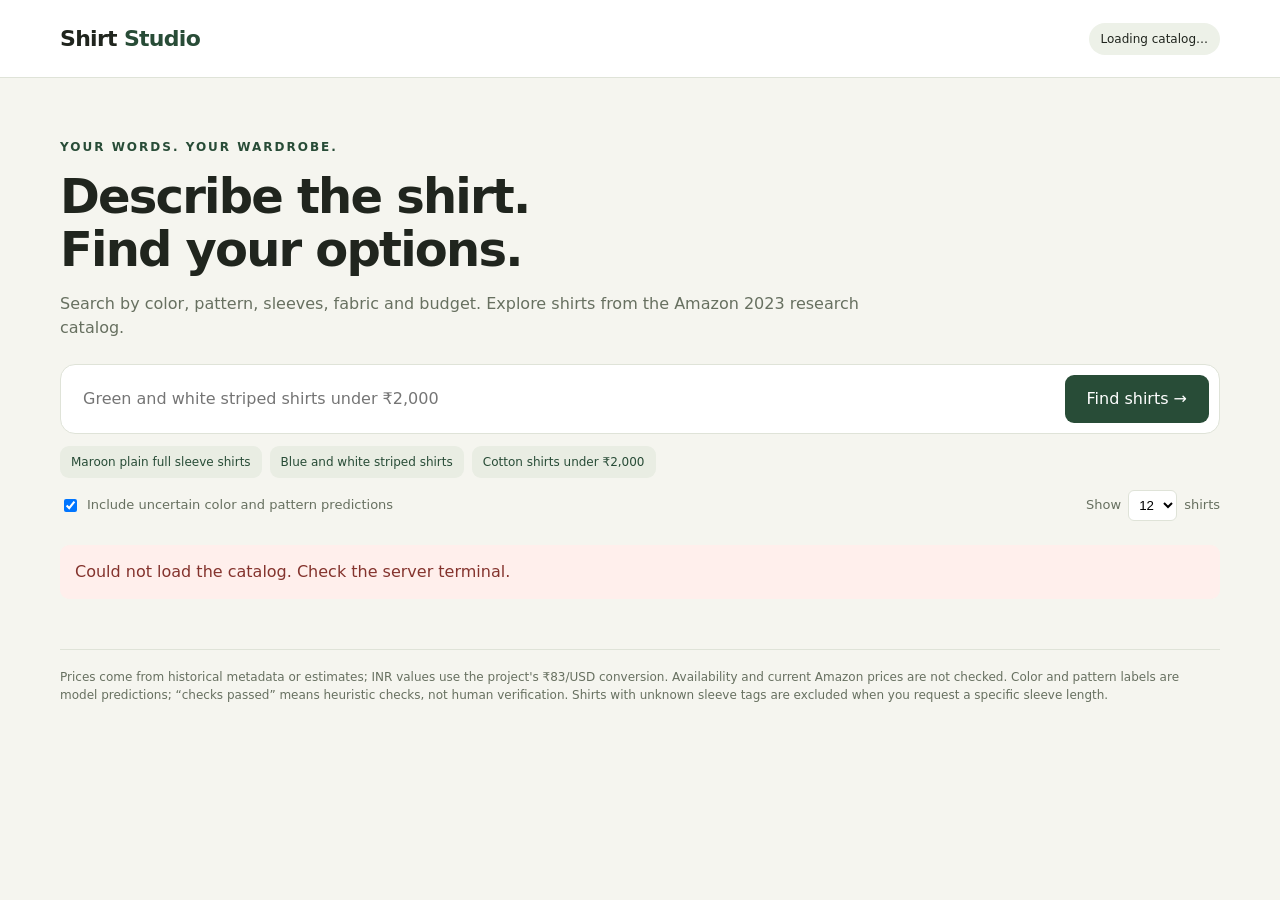
==== DuckDB idea/web/index.html @ e2780178 "Add new architecture: DuckDB query app with self-contained catalog Natural-language -> LLM SQL -> SQ" ====
<!doctype html>
<html lang="en">
<head>
<meta charset="utf-8"><meta name="viewport" content="width=device-width,initial-scale=1">
<title>Shirt Studio · Find your next shirt</title>
<style>
:root{--ink:#20251e;--muted:#677060;--green:#284c37;--paper:#f5f5ef;--line:#dfe3d8}*{box-sizing:border-box}body{margin:0;background:var(--paper);color:var(--ink);font:16px/1.5 system-ui,sans-serif}header{border-bottom:1px solid var(--line);background:#fff}nav,main{max-width:1220px;margin:auto;padding:22px 30px}nav{display:flex;align-items:center;justify-content:space-between}.brand{font-size:22px;font-weight:750;letter-spacing:-.7px}.brand span{color:var(--green)}.pill{font-size:12px;background:#edf1e8;padding:7px 12px;border-radius:30px}.hero{max-width:860px;margin:38px 0 24px}.eyebrow{font-size:12px;color:var(--green);font-weight:700;letter-spacing:2px;text-transform:uppercase}h1{font-size:clamp(30px,5vw,48px);line-height:1.1;letter-spacing:-1.8px;margin:14px 0}p{color:var(--muted)}form{background:#fff;border:1px solid var(--line);border-radius:15px;padding:10px;display:flex;gap:8px}input[type=text]{flex:1;min-width:0;font:inherit;border:0;padding:12px;background:transparent;outline:none}input[type=text]:focus{box-shadow:inset 0 -2px var(--green)}button{border:0;border-radius:9px;font:inherit;cursor:pointer;background:var(--green);color:white;padding:12px 22px}button:disabled{opacity:.55;cursor:wait}.examples{display:flex;flex-wrap:wrap;gap:8px;margin:12px 0}.examples button{font-size:12px;background:#e9ede3;color:var(--green);padding:7px 11px}.options{display:flex;justify-content:space-between;gap:15px;align-items:center;color:var(--muted);font-size:13px}.options label{display:flex;gap:7px;align-items:center}select{padding:6px;border:1px solid var(--line);border-radius:6px;background:white}.info{margin:24px 0 15px}.info h2{font-size:20px;margin:0}.info p{margin:5px 0}.error{color:#84332d;background:#ffefec;padding:15px;border-radius:9px}.grid{display:grid;grid-template-columns:repeat(4,minmax(0,1fr));gap:18px}.card{background:white;border:1px solid var(--line);border-radius:13px;overflow:hidden}.photo{display:block;background:#fff;width:100%;height:255px;object-fit:contain;padding:14px}.photo-error{display:none;height:255px;place-items:center;background:#f0f1eb;color:var(--muted)}.body{padding:16px}.store{font-size:11px;color:var(--muted);text-transform:uppercase;letter-spacing:.5px}.title{font-size:14px;margin:6px 0 12px;display:-webkit-box;-webkit-line-clamp:2;-webkit-box-orient:vertical;overflow:hidden;min-height:42px}.price{font-size:20px;font-weight:700}.price small{font-size:10px;color:var(--muted);font-weight:500}.rating{font-size:12px;margin:6px 0;color:var(--muted)}.tags{display:flex;flex-wrap:wrap;gap:5px;margin:12px 0}.tag{font-size:11px;padding:3px 7px;border-radius:5px;background:#eef1e9}.badge{font-size:10px;background:#fbefdb;color:#765916;padding:4px 7px;border-radius:5px;display:inline-block}.badge.ok{background:#e5eee5;color:#355b36}.asin{font:10px ui-monospace,monospace;color:var(--muted);margin-top:9px}.image-link{font-size:12px;color:var(--green)}details{margin:24px 0;font-size:13px}summary{cursor:pointer;color:var(--green)}pre{padding:15px;overflow:auto;border-radius:9px;background:#e9ede3;font-size:12px}footer{font-size:12px;color:var(--muted);border-top:1px solid var(--line);padding-top:18px;margin:35px 0 20px}#busy{color:var(--green);margin-top:16px}@media(max-width:1000px){.grid{grid-template-columns:repeat(3,1fr)}}@media(max-width:750px){.grid{grid-template-columns:repeat(2,1fr)}nav,main{padding:18px}.pill{max-width:170px;text-align:center}.hero{margin-top:25px}.photo{height:220px}}@media(max-width:450px){.grid{grid-template-columns:1fr}.options{align-items:flex-start;flex-direction:column}form{flex-direction:column}.photo{height:300px}}
</style>
</head>
<body>
<header><nav><div class="brand">Shirt <span>Studio</span></div><span class="pill" id="catalog-count">Loading catalog…</span></nav></header>
<main>
<section class="hero"><div class="eyebrow">Your words. Your wardrobe.</div><h1>Describe the shirt.<br>Find your options.</h1><p>Search by color, pattern, sleeves, fabric and budget. Explore shirts from the Amazon 2023 research catalog.</p></section>
<form id="search"><input id="query" type="text" maxlength="1000" aria-label="Describe a shirt" placeholder="Green and white striped shirts under ₹2,000" required><button id="submit" type="submit">Find shirts →</button></form>
<div class="examples" id="examples"><button type="button">Maroon plain full sleeve shirts</button><button type="button">Blue and white striped shirts</button><button type="button">Cotton shirts under ₹2,000</button></div>
<div class="options"><label><input type="checkbox" id="uncertain" checked>Include uncertain color and pattern predictions</label><label>Show <select id="limit"><option>12</option><option>24</option><option>48</option></select> shirts</label></div>
<p id="busy" hidden role="status">Interpreting your request and searching the catalog…</p>
<div class="info" id="info" aria-live="polite"></div><div class="grid" id="results"></div>
<details id="query-detail" hidden><summary>How this search worked</summary><p>Request → LLM-generated filter SQL → validation → DuckDB scans Parquet → ranking.</p><pre id="sql"></pre><p id="ranking"></p></details>
<footer>Prices come from historical metadata or estimates; INR values use the project's ₹83/USD conversion. Availability and current Amazon prices are not checked. Color and pattern labels are model predictions; “checks passed” means heuristic checks, not human verification. Shirts with unknown sleeve tags are excluded when you request a specific sleeve length.</footer>
</main>
<script>
const $=id=>document.getElementById(id);
const text=(tag,value,cls)=>{const e=document.createElement(tag);e.textContent=value;if(cls)e.className=cls;return e;};
const safeURL=value=>{try{const u=new URL(value);return ['https:','http:'].includes(u.protocol)?u.href:null;}catch{return null;}};
function render(data){
 $('results').replaceChildren();$('info').replaceChildren();
 const unsupported=data.unsupported?.length;
 $('info').append(text('h2',unsupported?'This detail is unavailable':`${data.total_matches.toLocaleString()} matching shirts`));
 $('info').append(text('p',data.explanation||''));
 if(unsupported)$('info').append(text('p','Unavailable attributes: '+data.unsupported.join(', ')));
 if(!unsupported&&!data.products.length)$('info').append(text('p','Try another color, pattern or budget. Your filters have not been relaxed.'));
 for(const p of data.products){
  const card=text('article','','card');const image=document.createElement('img');image.className='photo';image.alt=p.title||'Shirt';image.loading='lazy';image.referrerPolicy='no-referrer';const url=safeURL(p.image_url);const fallback=text('div','Image unavailable','photo-error');image.onerror=()=>{image.style.display='none';fallback.style.display='grid';};if(url)image.src=url;else{image.style.display='none';fallback.style.display='grid';}card.append(image,fallback);
  const body=text('div','','body');body.append(text('div',p.store||'Shirt catalog','store'),text('h3',p.title||p.parent_asin,'title'));
  const price=text('div',p.price_inr_est==null?'Price unavailable':'₹'+Math.round(p.price_inr_est).toLocaleString('en-IN'),'price');const exact=(p.price_source||'').startsWith('exact');price.append(text('small',exact?' · historical price':' · estimated price'));body.append(price);
  body.append(text('div',`${p.average_rating??'—'} / 5 · ${(p.rating_number||0).toLocaleString()} ratings`,'rating'));
  const tags=text('div','','tags');for(const value of [...(p.color||'').split('|').filter(Boolean),(p.pattern||'unknown').replaceAll('_',' '),p.sleeve==='full'?'full sleeve':p.sleeve==='half'?'half sleeve':'sleeve unknown'].filter(Boolean))tags.append(text('span',value,'tag'));body.append(tags);
  body.append(text('span',p.vision_status==='ok'?'Color/pattern checks passed':p.vision_status==='needs_review'?'Color/pattern uncertain':'Color/pattern unavailable','badge'+(p.vision_status==='ok'?' ok':'')));
  body.append(text('div',p.parent_asin,'asin'));if(url){const a=text('a','Open full image','image-link');a.href=url;a.target='_blank';a.rel='noopener noreferrer';body.append(a);}card.append(body);$('results').append(card);
 }
 $('query-detail').hidden=!data.sql;$('sql').textContent=data.sql||'';$('ranking').textContent=data.ranking||'';
}
async function search(){
 $('submit').disabled=true;$('busy').hidden=false;
 try{const response=await fetch('/api/search',{method:'POST',headers:{'Content-Type':'application/json'},body:JSON.stringify({query:$('query').value,limit:Number($('limit').value),include_uncertain:$('uncertain').checked})});const data=await response.json();if(!response.ok)throw new Error(typeof data.detail==='string'?data.detail:'The search request could not be completed.');render(data);}catch(e){$('info').replaceChildren(text('p',e.message,'error'));}finally{$('submit').disabled=false;$('busy').hidden=true;}
}
$('search').addEventListener('submit',e=>{e.preventDefault();search();});$('examples').addEventListener('click',e=>{if(e.target.tagName==='BUTTON'){$('query').value=e.target.textContent;search();}});
(async()=>{try{const health=await(await fetch('/api/health')).json();$('catalog-count').textContent=health.products.toLocaleString()+' shirts';render(await(await fetch('/api/browse')).json());if(!health.llm_configured)$('info').append(text('p','Catalog browsing is ready. Add your API settings to the project .env file to enable natural-language search.'));}catch(e){$('info').append(text('p','Could not load the catalog. Check the server terminal.','error'));}})();
</script>
</body></html>
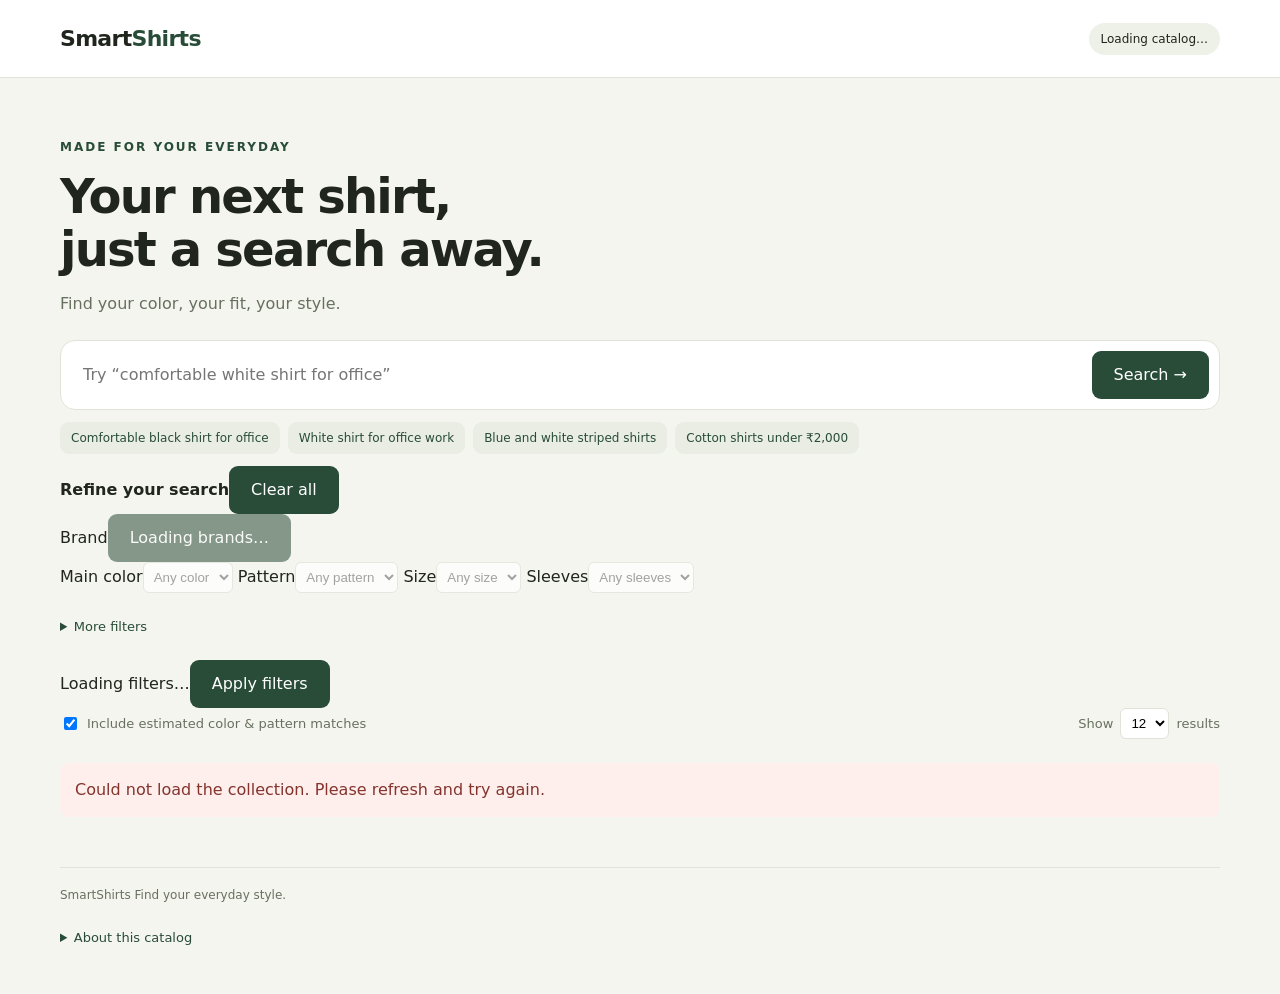
==== commit 494d618c: "Update DuckDB query app: compact catalog, product details, relevance gate, and reorganized structure" ====
--- a/DuckDB idea/web/index.html
+++ b/DuckDB idea/web/index.html
@@ -2,50 +2,93 @@
 <html lang="en">
 <head>
 <meta charset="utf-8"><meta name="viewport" content="width=device-width,initial-scale=1">
-<title>Shirt Studio · Find your next shirt</title>
+<title>SmartShirts · Find your next shirt</title>
+<link rel="stylesheet" href="/assets/product_details.css">
+<link rel="stylesheet" href="/assets/catalog_filters.css">
 <style>
 :root{--ink:#20251e;--muted:#677060;--green:#284c37;--paper:#f5f5ef;--line:#dfe3d8}*{box-sizing:border-box}body{margin:0;background:var(--paper);color:var(--ink);font:16px/1.5 system-ui,sans-serif}header{border-bottom:1px solid var(--line);background:#fff}nav,main{max-width:1220px;margin:auto;padding:22px 30px}nav{display:flex;align-items:center;justify-content:space-between}.brand{font-size:22px;font-weight:750;letter-spacing:-.7px}.brand span{color:var(--green)}.pill{font-size:12px;background:#edf1e8;padding:7px 12px;border-radius:30px}.hero{max-width:860px;margin:38px 0 24px}.eyebrow{font-size:12px;color:var(--green);font-weight:700;letter-spacing:2px;text-transform:uppercase}h1{font-size:clamp(30px,5vw,48px);line-height:1.1;letter-spacing:-1.8px;margin:14px 0}p{color:var(--muted)}form{background:#fff;border:1px solid var(--line);border-radius:15px;padding:10px;display:flex;gap:8px}input[type=text]{flex:1;min-width:0;font:inherit;border:0;padding:12px;background:transparent;outline:none}input[type=text]:focus{box-shadow:inset 0 -2px var(--green)}button{border:0;border-radius:9px;font:inherit;cursor:pointer;background:var(--green);color:white;padding:12px 22px}button:disabled{opacity:.55;cursor:wait}.examples{display:flex;flex-wrap:wrap;gap:8px;margin:12px 0}.examples button{font-size:12px;background:#e9ede3;color:var(--green);padding:7px 11px}.options{display:flex;justify-content:space-between;gap:15px;align-items:center;color:var(--muted);font-size:13px}.options label{display:flex;gap:7px;align-items:center}select{padding:6px;border:1px solid var(--line);border-radius:6px;background:white}.info{margin:24px 0 15px}.info h2{font-size:20px;margin:0}.info p{margin:5px 0}.error{color:#84332d;background:#ffefec;padding:15px;border-radius:9px}.grid{display:grid;grid-template-columns:repeat(4,minmax(0,1fr));gap:18px}.card{background:white;border:1px solid var(--line);border-radius:13px;overflow:hidden}.photo{display:block;background:#fff;width:100%;height:255px;object-fit:contain;padding:14px}.photo-error{display:none;height:255px;place-items:center;background:#f0f1eb;color:var(--muted)}.body{padding:16px}.store{font-size:11px;color:var(--muted);text-transform:uppercase;letter-spacing:.5px}.title{font-size:14px;margin:6px 0 12px;display:-webkit-box;-webkit-line-clamp:2;-webkit-box-orient:vertical;overflow:hidden;min-height:42px}.price{font-size:20px;font-weight:700}.price small{font-size:10px;color:var(--muted);font-weight:500}.rating{font-size:12px;margin:6px 0;color:var(--muted)}.tags{display:flex;flex-wrap:wrap;gap:5px;margin:12px 0}.tag{font-size:11px;padding:3px 7px;border-radius:5px;background:#eef1e9}.badge{font-size:10px;background:#fbefdb;color:#765916;padding:4px 7px;border-radius:5px;display:inline-block}.badge.ok{background:#e5eee5;color:#355b36}.asin{font:10px ui-monospace,monospace;color:var(--muted);margin-top:9px}.image-link{font-size:12px;color:var(--green)}details{margin:24px 0;font-size:13px}summary{cursor:pointer;color:var(--green)}pre{padding:15px;overflow:auto;border-radius:9px;background:#e9ede3;font-size:12px}footer{font-size:12px;color:var(--muted);border-top:1px solid var(--line);padding-top:18px;margin:35px 0 20px}#busy{color:var(--green);margin-top:16px}@media(max-width:1000px){.grid{grid-template-columns:repeat(3,1fr)}}@media(max-width:750px){.grid{grid-template-columns:repeat(2,1fr)}nav,main{padding:18px}.pill{max-width:170px;text-align:center}.hero{margin-top:25px}.photo{height:220px}}@media(max-width:450px){.grid{grid-template-columns:1fr}.options{align-items:flex-start;flex-direction:column}form{flex-direction:column}.photo{height:300px}}
 </style>
+<link rel="stylesheet" href="/assets/storefront.css">
 </head>
 <body>
-<header><nav><div class="brand">Shirt <span>Studio</span></div><span class="pill" id="catalog-count">Loading catalog…</span></nav></header>
+<header><nav><div class="brand">Smart<span>Shirts</span></div><span class="pill" id="catalog-count">Loading catalog…</span></nav></header>
 <main>
-<section class="hero"><div class="eyebrow">Your words. Your wardrobe.</div><h1>Describe the shirt.<br>Find your options.</h1><p>Search by color, pattern, sleeves, fabric and budget. Explore shirts from the Amazon 2023 research catalog.</p></section>
-<form id="search"><input id="query" type="text" maxlength="1000" aria-label="Describe a shirt" placeholder="Green and white striped shirts under ₹2,000" required><button id="submit" type="submit">Find shirts →</button></form>
-<div class="examples" id="examples"><button type="button">Maroon plain full sleeve shirts</button><button type="button">Blue and white striped shirts</button><button type="button">Cotton shirts under ₹2,000</button></div>
-<div class="options"><label><input type="checkbox" id="uncertain" checked>Include uncertain color and pattern predictions</label><label>Show <select id="limit"><option>12</option><option>24</option><option>48</option></select> shirts</label></div>
-<p id="busy" hidden role="status">Interpreting your request and searching the catalog…</p>
+<section class="hero"><div class="eyebrow">Made for your everyday</div><h1>Your next shirt,<br>just a search away.</h1><p>Find your color, your fit, your style.</p></section>
+<form id="search"><input id="query" type="text" maxlength="1000" aria-label="Describe a shirt" placeholder="Try “comfortable white shirt for office”"><button id="submit" type="submit">Search →</button></form>
+<div class="examples" id="examples"><button type="button">Comfortable black shirt for office</button><button type="button">White shirt for office work</button><button type="button">Blue and white striped shirts</button><button type="button">Cotton shirts under ₹2,000</button></div>
+<section class="filter-panel" aria-label="Optional product filters">
+ <div class="filter-top"><strong>Refine your search</strong><button type="button" id="filter-clear" class="filter-clear">Clear all</button></div>
+ <div class="filter-grid">
+  <div class="filter-field"><span>Brand</span><button type="button" id="brand-button" class="brand-button" disabled>Loading brands…</button></div>
+  <label class="filter-field">Main color<select id="filter-color" disabled><option value="">Any color</option></select></label>
+  <label class="filter-field">Pattern<select id="filter-pattern" disabled><option value="">Any pattern</option></select></label>
+  <label class="filter-field">Size<select id="filter-size" disabled><option value="">Any size</option></select></label>
+  <label class="filter-field">Sleeves<select id="filter-sleeve" disabled><option value="">Any sleeves</option></select></label>
+ </div>
+ <details class="more-filters"><summary>More filters</summary><div class="filter-grid">
+  <label class="filter-field">Fabric<select id="filter-fabric" disabled><option value="">Any fabric</option></select></label>
+  <label class="filter-field">Fit<select id="filter-fit" disabled><option value="">Any fit</option></select></label>
+  <label class="filter-field">Pockets<select id="filter-pocket" disabled><option value="">Any pockets</option></select></label>
+  <label class="filter-field">Maximum price (₹)<input id="filter-max_price" type="number" min="0.01" max="10000000" step="any" placeholder="Any budget"></label>
+ </div></details>
+ <div id="filter-chips" class="filter-chips"></div>
+ <div class="filter-bottom"><span id="filter-status" role="status">Loading filters…</span><button type="button" id="filter-apply" class="filter-apply">Apply filters</button></div>
+</section>
+<div class="options"><label><input type="checkbox" id="uncertain" checked>Include estimated color & pattern matches</label><label>Show <select id="limit"><option>12</option><option>24</option><option>48</option></select> results</label></div>
+<p id="busy" hidden role="status">Finding your shirts…</p>
 <div class="info" id="info" aria-live="polite"></div><div class="grid" id="results"></div>
-<details id="query-detail" hidden><summary>How this search worked</summary><p>Request → LLM-generated filter SQL → validation → DuckDB scans Parquet → ranking.</p><pre id="sql"></pre><p id="ranking"></p></details>
-<footer>Prices come from historical metadata or estimates; INR values use the project's ₹83/USD conversion. Availability and current Amazon prices are not checked. Color and pattern labels are model predictions; “checks passed” means heuristic checks, not human verification. Shirts with unknown sleeve tags are excluded when you request a specific sleeve length.</footer>
+<footer><div class="footer-brand">SmartShirts <span>Find your everyday style.</span></div><details><summary>About this catalog</summary><p>Based on Amazon listings from 2023. Prices are historical or estimated; current stock and prices may differ. Colors and patterns are estimated from images. Sizes are shown only where recorded.</p></details></footer>
 </main>
+<dialog id="product-dialog" class="product-dialog" aria-labelledby="product-heading">
+ <div class="detail-bar"><span>Shirt details</span><form method="dialog"><button class="detail-close" aria-label="Close product details" autofocus>Close ×</button></form></div>
+ <div id="product-content" aria-live="polite"></div>
+</dialog>
+<dialog id="brand-dialog" class="brand-dialog" aria-labelledby="brand-heading">
+ <div class="brand-header"><h2 id="brand-heading">Find a brand</h2><form method="dialog"><button aria-label="Close brand list">Close ×</button></form></div>
+ <p class="brand-help">Choose your favorites, or explore every brand.</p>
+ <input id="brand-search" type="search" placeholder="Search brand names…" aria-label="Search the full brand list" autofocus>
+ <div id="brand-count" class="brand-count" role="status"></div>
+ <div id="brand-list" class="brand-list" aria-label="Catalog brands"></div>
+ <div class="brand-footer"><button id="brand-clear" type="button" class="filter-clear">Clear brands</button><button id="brand-apply" type="button">Apply & search</button></div>
+</dialog>
+<script src="/assets/product_details.js"></script>
+<script src="/assets/catalog_filters.js"></script>
 <script>
 const $=id=>document.getElementById(id);
 const text=(tag,value,cls)=>{const e=document.createElement(tag);e.textContent=value;if(cls)e.className=cls;return e;};
 const safeURL=value=>{try{const u=new URL(value);return ['https:','http:'].includes(u.protocol)?u.href:null;}catch{return null;}};
 function render(data){
  $('results').replaceChildren();$('info').replaceChildren();
+ window.markFiltersApplied?.(data.selected_filters||{});
+ if(data.mode==='clarification'){
+  $('info').append(text('h2','Tell us a little more'),text('p',data.explanation));
+  const suggestions=text('div','','examples');
+  for(const suggestion of data.suggestions||[]){const button=text('button',suggestion);button.type='button';button.onclick=()=>{$('query').value=suggestion;search();};suggestions.append(button);}
+  $('info').append(suggestions);return;
+ }
  const unsupported=data.unsupported?.length;
- $('info').append(text('h2',unsupported?'This detail is unavailable':`${data.total_matches.toLocaleString()} matching shirts`));
- $('info').append(text('p',data.explanation||''));
+ $('info').append(text('h2',unsupported?'We couldn’t match that detail':data.mode==='catalog_browse'?'Explore the collection':`${data.total_matches.toLocaleString()} results`));
+ if(!unsupported&&data.products.length&&data.sort==='recommended'&&(data.preferences?.office||data.preferences?.comfort))$('info').append(text('p','Sorted for '+[data.preferences.office?'office style':'',data.preferences.comfort?'comfort':''].filter(Boolean).join(' and ')+'.'));
  if(unsupported)$('info').append(text('p','Unavailable attributes: '+data.unsupported.join(', ')));
- if(!unsupported&&!data.products.length)$('info').append(text('p','Try another color, pattern or budget. Your filters have not been relaxed.'));
+ if(!unsupported&&!data.products.length)$('info').append(text('p','No matches yet. Try changing your size, style or budget.'));
  for(const p of data.products){
-  const card=text('article','','card');const image=document.createElement('img');image.className='photo';image.alt=p.title||'Shirt';image.loading='lazy';image.referrerPolicy='no-referrer';const url=safeURL(p.image_url);const fallback=text('div','Image unavailable','photo-error');image.onerror=()=>{image.style.display='none';fallback.style.display='grid';};if(url)image.src=url;else{image.style.display='none';fallback.style.display='grid';}card.append(image,fallback);
-  const body=text('div','','body');body.append(text('div',p.store||'Shirt catalog','store'),text('h3',p.title||p.parent_asin,'title'));
-  const price=text('div',p.price_inr_est==null?'Price unavailable':'₹'+Math.round(p.price_inr_est).toLocaleString('en-IN'),'price');const exact=(p.price_source||'').startsWith('exact');price.append(text('small',exact?' · historical price':' · estimated price'));body.append(price);
+  const card=text('article','','card');const image=document.createElement('img');image.className='photo';image.alt=p.title||'Shirt';image.loading='lazy';image.referrerPolicy='no-referrer';const url=safeURL(p.image_url);const fallback=text('div','Image unavailable · view details','photo-error');image.onerror=()=>{image.style.display='none';fallback.style.display='grid';};if(url)image.src=url;else{image.style.display='none';fallback.style.display='grid';}const photoButton=text('button','','photo-button');photoButton.type='button';photoButton.setAttribute('aria-label','View details for '+(p.title||p.parent_asin));photoButton.onclick=()=>openProduct(p.parent_asin);photoButton.append(image,fallback);card.append(photoButton);
+  const body=text('div','','body');const heading=text('h3','','title');const titleButton=text('button',p.title||p.parent_asin,'title-button');titleButton.type='button';titleButton.onclick=()=>openProduct(p.parent_asin);heading.append(titleButton);body.append(text('div',p.brand||p.store||'Shirt catalog','store'),heading);
+  const price=text('div',p.price_inr_est==null?'Price unavailable':'₹'+Math.round(p.price_inr_est).toLocaleString('en-IN'),'price');const exact=(p.price_source||'').startsWith('exact');price.append(text('small',exact?' · 2023 price':' · estimated'));body.append(price);
   body.append(text('div',`${p.average_rating??'—'} / 5 · ${(p.rating_number||0).toLocaleString()} ratings`,'rating'));
-  const tags=text('div','','tags');for(const value of [...(p.color||'').split('|').filter(Boolean),(p.pattern||'unknown').replaceAll('_',' '),p.sleeve==='full'?'full sleeve':p.sleeve==='half'?'half sleeve':'sleeve unknown'].filter(Boolean))tags.append(text('span',value,'tag'));body.append(tags);
-  body.append(text('span',p.vision_status==='ok'?'Color/pattern checks passed':p.vision_status==='needs_review'?'Color/pattern uncertain':'Color/pattern unavailable','badge'+(p.vision_status==='ok'?' ok':'')));
-  body.append(text('div',p.parent_asin,'asin'));if(url){const a=text('a','Open full image','image-link');a.href=url;a.target='_blank';a.rel='noopener noreferrer';body.append(a);}card.append(body);$('results').append(card);
+  const tags=text('div','','tags');for(const value of [p.dominant_color||p.color_main,(p.pattern&&p.pattern!=='unknown'&&p.pattern!=='other')?p.pattern.replaceAll('_',' '):'',p.sleeve==='full'?'Long sleeve':p.sleeve==='half'?'Short sleeve':''].filter(Boolean))tags.append(text('span',value,'tag'));body.append(tags);
+  if(p.vision_status!=='ok')body.append(text('span','Color / pattern estimate','badge'));
+  const view=text('button','View details ↗','details-button');view.type='button';view.onclick=()=>openProduct(p.parent_asin);body.append(view);card.append(body);$('results').append(card);
  }
- $('query-detail').hidden=!data.sql;$('sql').textContent=data.sql||'';$('ranking').textContent=data.ranking||'';
 }
+let activeSearch=null;
 async function search(){
+ if(activeSearch)activeSearch.abort();const request=new AbortController();activeSearch=request;
  $('submit').disabled=true;$('busy').hidden=false;
- try{const response=await fetch('/api/search',{method:'POST',headers:{'Content-Type':'application/json'},body:JSON.stringify({query:$('query').value,limit:Number($('limit').value),include_uncertain:$('uncertain').checked})});const data=await response.json();if(!response.ok)throw new Error(typeof data.detail==='string'?data.detail:'The search request could not be completed.');render(data);}catch(e){$('info').replaceChildren(text('p',e.message,'error'));}finally{$('submit').disabled=false;$('busy').hidden=true;}
+ try{const filters=window.getSelectedFilters?.()||{};const query=$('query').value;const response=(!query.trim()&&!Object.keys(filters).length)?await fetch('/api/browse?limit='+Number($('limit').value)+'&include_uncertain='+$('uncertain').checked,{signal:request.signal}):await fetch('/api/search',{method:'POST',signal:request.signal,headers:{'Content-Type':'application/json'},body:JSON.stringify({query,filters,limit:Number($('limit').value),include_uncertain:$('uncertain').checked})});const data=await response.json();if(activeSearch!==request)return;if(!response.ok)throw new Error(typeof data.detail==='string'?data.detail:'The search request could not be completed.');render(data);}catch(e){if(activeSearch===request&&e.name!=='AbortError'){$('results').replaceChildren();$('info').replaceChildren(text('p',e.message,'error'));}}finally{if(activeSearch===request){activeSearch=null;$('submit').disabled=false;$('busy').hidden=true;}}
 }
+window.runShirtSearch=search;
 $('search').addEventListener('submit',e=>{e.preventDefault();search();});$('examples').addEventListener('click',e=>{if(e.target.tagName==='BUTTON'){$('query').value=e.target.textContent;search();}});
-(async()=>{try{const health=await(await fetch('/api/health')).json();$('catalog-count').textContent=health.products.toLocaleString()+' shirts';render(await(await fetch('/api/browse')).json());if(!health.llm_configured)$('info').append(text('p','Catalog browsing is ready. Add your API settings to the project .env file to enable natural-language search.'));}catch(e){$('info').append(text('p','Could not load the catalog. Check the server terminal.','error'));}})();
+(async()=>{try{const health=await(await fetch('/api/health')).json();$('catalog-count').textContent=(health.searchable_image_products??health.searchable_products??health.products).toLocaleString()+' shirts to explore';render(await(await fetch('/api/browse')).json());if(!health.llm_configured)$('info').append(text('p','Search is temporarily unavailable. You can still explore the collection.'));}catch(e){$('info').append(text('p','Could not load the collection. Please refresh and try again.','error'));}})();
 </script>
 </body></html>
